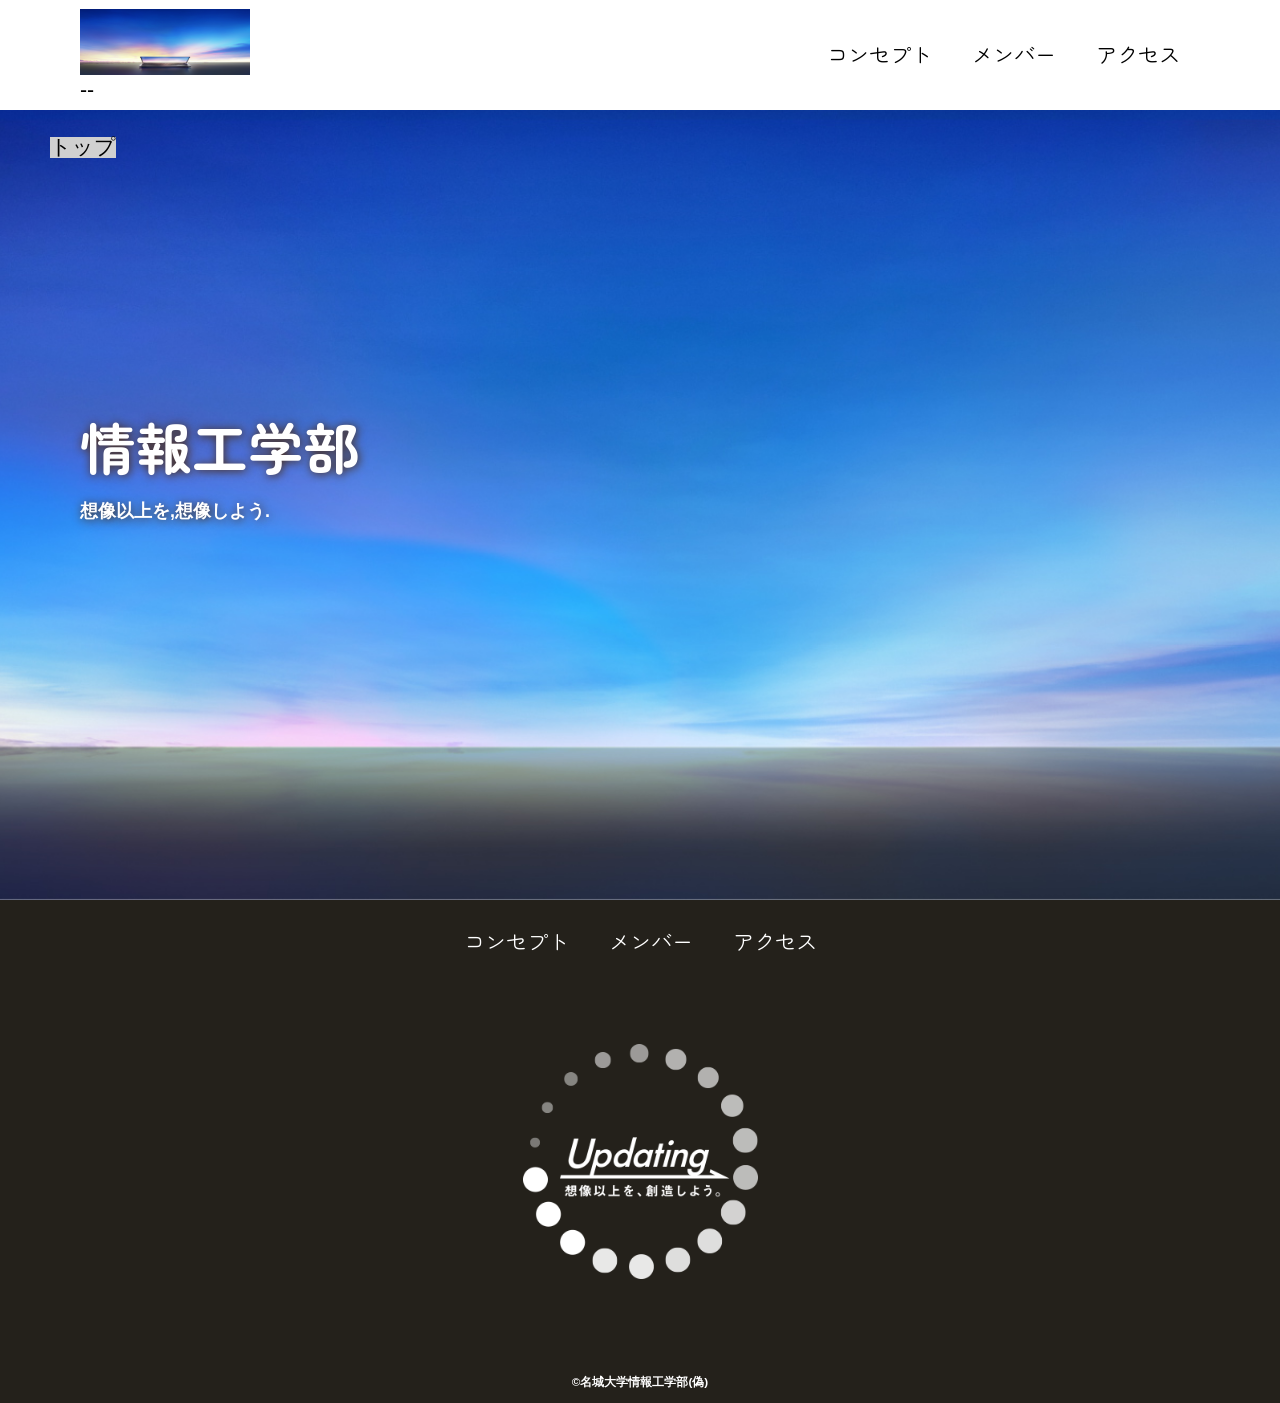
==== members.html @ cb10f5d5 "3限目" ====
<!DOCTYPE html>
<html>
    <head>
        <meta charset="UTF-8">
        <title>名城大学情報工学部非公式HP</title>
        <meta name="description" content="名城大学情報工学部非公式webサイト">
        <meta name="viewport" content="width=device-width">
        <script src="https://ajax.googleapis.com/ajax/libs/jquery/1.11.0/jquery.min.js"></script>
        <script src="js/script.js"></script>
        <link href="css/index.css" rel="stylesheet">
        <link href="index.css" rel=" stylesheet">
        <link rel="preconnect" href="https://fonts.googleapis.com">
        <link rel="preconnect" href="https://fonts.gstatic.com" crossorigin>
        <link href="https://fonts.googleapis.com/css2?family=Zen+Maru+Gothic&display=swap" rel="stylesheet">
        <script src="js/toggle-menu.js"></script>
    </head>

    <body>
        <!--header ここから-->
        <header class="header">
            <div class="header-inner">
                <a class="header-logo" href="index.html">
                    <img src="images/common/logo.png" alt="ロゴ">--
                </a>
                <button class="toggle-menu-button"></button>
                <div class="header-site-menu">
                    <nav class="site-menu">
                        <ul>
                            <li><a href="concept.html">コンセプト</a></li>
                            <li><a href="members.html">メンバー</a></li>
                            <li><a href="access.html">アクセス</a></li>
                        </ul>
                    </nav>
                </div>
            </div>
        </header>
        <!--header ここまで-->
        <!--main ここから-->
        <main class="main">
            <nav class="floating">
                <ul>
                    <li><a href="#">トップ</a></li>
                </ul>
            </nav>
            <div class="first-view">
                <div class="first-view-text">
                    <h1>情報工学部</h1>
                    <p>想像以上を,想像しよう.</p>
                </div>
            </div>
        </main>
        <!--main ここまで-->
        <!--footer ここから-->
        <footer class="footer">
            <nav class="site-menu">
                <ul>
                    <li><a href="concept.html">コンセプト</a></li>
                    <li><a href="members.html">メンバー</a></li>
                    <li><a href="access.html">アクセス</a></li>
                </ul>
            </nav>
            <a class="footer-logo" href="index.html">
                <img src="images/common/logo_footer.png" alt="ロゴ">
            </a>
            <p class="copyright"><small>&copy;名城大学情報工学部(偽)</small></p>
        </footer>
        <!--footer ここまで-->
    </body>
</html>
---- css/index.css ----
@charset "utf-8";

nav.floating{
    position: absolute;
    top: 100px;
    left: 50px;
    background-color: #d0d0d0;
}
*,
::before,
::after{
    padding: 0;
    margin: 0;
    box-sizing: border-box;
}

.first-view{
    height: calc(100vh - 110px);
    background-image: url("../images/index/bg_main.jpg");
    background-repeat: no-repeat;
    background-position: center center ;
    background-size: cover;
    display: flex;
    align-items: center;
}

.first-view-text {

    width: 100%;
    max-width: 1200px;
    margin-left: auto;
    margin-right: auto;
    padding-left: 40px;
    padding-bottom: 80px;
    color: #fff;
    font-weight: bold;
    text-shadow: 1px 1px 10px #4b2c14;
}

.first-view-text h1 {
    font-family: "Zen Maru Gothic", sans-serif;
    font-size: 56px;
    line-height: 72px;
}

.first-view-text p{
    font-size: 18px;
    margin-top: 20px;

}

.lead{
    max-width: 1200px;
    margin: 60px auto;
}



ul, ol{
    list-style: none;
}

a{
    color: inherit;
    text-decoration: none;
}

body{
    font-family: sans-serif;
    font-size: 16pt;
    color: black;
    line-height: 1;
    background-color: #fff;
}

img{
    max-width: 100%;
}

.header-inner{
    max-width: 1200px;
    height: 110px;
    margin-left: auto;
    margin-right: auto;
    padding-left: 40px;
    padding-right:40px;
    display: flex;
    justify-content: space-between;
    align-items: center;

}

.toggle-menu-button{
    display: none;
}

.header-logo{
    display: block;
    width: 170px;
}

.site-menu ul{
    display: flex;
    justify-content: end;
}

.site-menu ul li{
    margin-left: 20px;
    margin-right: 20px;
}
.site-menu ul li a{
    font-family: "Zen Maru Gothic", sans-serif;
}

@media(max-width : 800px){
    .site-menu ul{
        display: block;
        text-align: center;
    }

    .site-menu li{
        margin-top: 20px;
    }

    .header{
        position: fixed;
        top: 0;
        left:0;
        right: 0;
        background-color: #fff;
        height: 50px;
        z-index: 10;
        box-shadow: 0 3px 6px rgba(0, 0, 0, 0.1);
    }
    
    .header-inner{
        padding-left: 20px;
        padding-right: 20px;
        height: 100%;
    }

    .header-logo{
        width: 100px;
    }

    .header-inner{
        padding-left: 20px;
        padding-right: 20px;
        height: 100%;
        position: relative;
    }

    .header-logo{
        width: 100px;
    }

    .header-site-menu{
        position: absolute;
        top: 100%;
        left: 0;
        right: 0;
        color: #fff;
        background-color: #736e62;
        padding-top: 30px;
        padding-bottom: 50px;
        display: none;
    }

    .header-site-menu.is-show{
        display: block;
    }

    .toggle-menu-button{
        display: block;
        width: 44px;
        height: 34px;
        background-image: url(../images/common/icon-menu.png);
        box-sizing: 50%;
        background-position: center ;
        background-repeat: no-repeat;
        background-color: transparent;
        border: none;
        border-radius: 0;
        outline: none;
    }

    .main{
        padding-top: 50px;
    }

    .footer-logo{
        margin-top: 60px;
    }

    .copyright{
        margin-top: 50px;
    }
    
}

.footer{
    color: #fff;
    background-color: #24211b;
    padding-top: 30px;
    padding-bottom: 15px;
    display: flex;
    flex-direction: column;
    align-items: center;

}

.footer-logo{
    display: block;
    width: 235px;
    margin-top: 90px;
}

.copyright{
    font-size: 14px;
    font-weight: bold;
    margin-top: 90px;

}
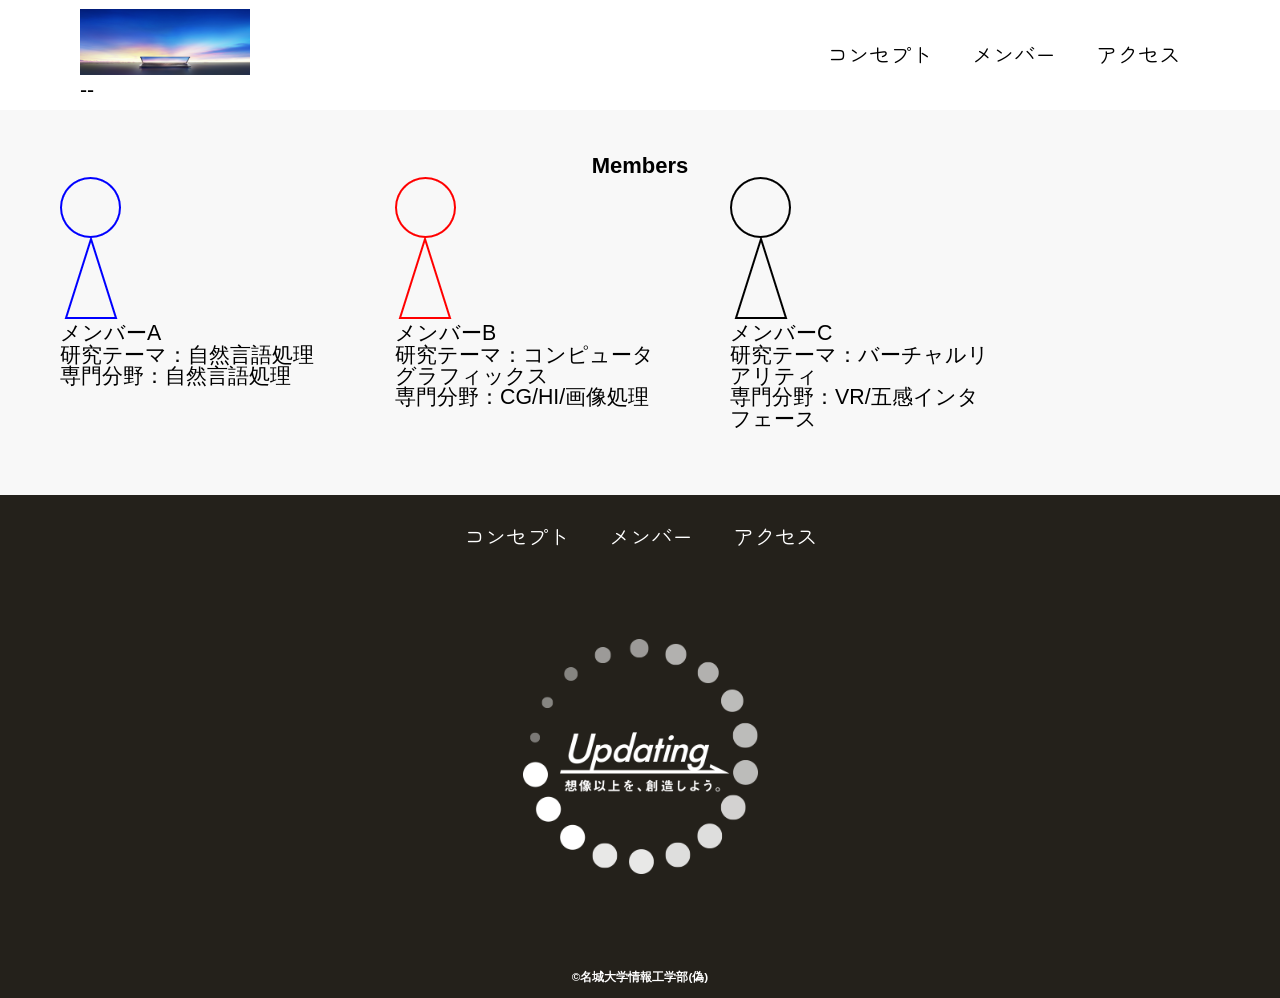
==== commit a13c6b91: "member.htmlの追加" ====
--- a/members.html
+++ b/members.html
@@ -8,7 +8,8 @@
         <script src="https://ajax.googleapis.com/ajax/libs/jquery/1.11.0/jquery.min.js"></script>
         <script src="js/script.js"></script>
         <link href="css/index.css" rel="stylesheet">
-        <link href="index.css" rel=" stylesheet">
+        <link rel="stylesheet" href="css/common.css">
+        <link rel="stylesheet" href="css/members.css">
         <link rel="preconnect" href="https://fonts.googleapis.com">
         <link rel="preconnect" href="https://fonts.gstatic.com" crossorigin>
         <link href="https://fonts.googleapis.com/css2?family=Zen+Maru+Gothic&display=swap" rel="stylesheet">
@@ -37,16 +38,34 @@
         <!--header ここまで-->
         <!--main ここから-->
         <main class="main">
-            <nav class="floating">
-                <ul>
-                    <li><a href="#">トップ</a></li>
+            <div class="members">
+                <h2>Members</h2>
+                <ul class="member-list">
+                    <li>
+                        <img src="images/members/member_A.png" alt="メンバーA">
+                        <dl>
+                            <dt>メンバーA</dt>
+                            <dd>研究テーマ：自然言語処理</dd>
+                        </dl>
+                        <p class="speciality">専門分野：自然言語処理</p>
+                    </li>
+                    <li>
+                        <img src="images/members/member_B.png" alt="メンバーB">
+                        <dl>
+                            <dt>メンバーB</dt>
+                            <dd>研究テーマ：コンピュータグラフィックス</dd>
+                        </dl>
+                        <p class="speciality">専門分野：CG/HI/画像処理</p>
+                    </li>
+                    <li>
+                        <img src="images/members/member_C.png" alt="メンバーC">
+                        <dl>
+                            <dt>メンバーC</dt>
+                            <dd>研究テーマ：バーチャルリアリティ</dd>
+                        </dl>
+                        <p class="speciality">専門分野：VR/五感インタフェース</p>
+                    </li>
                 </ul>
-            </nav>
-            <div class="first-view">
-                <div class="first-view-text">
-                    <h1>情報工学部</h1>
-                    <p>想像以上を,想像しよう.</p>
-                </div>
             </div>
         </main>
         <!--main ここまで-->
--- a/css/common.css
+++ b/css/common.css
@@ -0,0 +1,179 @@
+@charset "utf-8";
+
+*,
+::before,
+::after{
+    padding: 0;
+    margin: 0;
+    box-sizing: border-box;
+}
+
+ul, ol{
+    list-style: none;
+}
+
+a{
+    color: inherit;
+    text-decoration: none;
+}
+
+body{
+    font-family: sans-serif;
+    font-size: 16pt;
+    color: black;
+    line-height: 1;
+    background-color: #fff;
+}
+
+img{
+    max-width: 100%;
+}
+
+.header-inner{
+    max-width: 1200px;
+    height: 110px;
+    margin-left: auto;
+    margin-right: auto;
+    padding-left: 40px;
+    padding-right:40px;
+    display: flex;
+    justify-content: space-between;
+    align-items: center;
+
+}
+
+
+
+
+
+.toggle-menu-button{
+    display: none;
+}
+
+.header-logo{
+    display: block;
+    width: 170px;
+}
+
+.site-menu ul{
+    display: flex;
+    justify-content: end;
+}
+
+.site-menu ul li{
+    margin-left: 20px;
+    margin-right: 20px;
+}
+.site-menu ul li a{
+    font-family: "Zen Maru Gothic", sans-serif;
+}
+
+@media(max-width : 800px){
+    .site-menu ul{
+        display: block;
+        text-align: center;
+    }
+
+    .site-menu li{
+        margin-top: 20px;
+    }
+
+    .header{
+        position: fixed;
+        top: 0;
+        left:0;
+        right: 0;
+        background-color: #fff;
+        height: 50px;
+        z-index: 10;
+        box-shadow: 0 3px 6px rgba(0, 0, 0, 0.1);
+    }
+    
+    .header-inner{
+        padding-left: 20px;
+        padding-right: 20px;
+        height: 100%;
+    }
+
+    .header-logo{
+        width: 100px;
+    }
+
+    .header-inner{
+        padding-left: 20px;
+        padding-right: 20px;
+        height: 100%;
+        position: relative;
+    }
+
+    .header-logo{
+        width: 100px;
+    }
+
+    .header-site-menu{
+        position: absolute;
+        top: 100%;
+        left: 0;
+        right: 0;
+        color: #fff;
+        background-color: #736e62;
+        padding-top: 30px;
+        padding-bottom: 50px;
+        display: none;
+    }
+
+    .header-site-menu.is-show{
+        display: block;
+    }
+
+    .toggle-menu-button{
+        display: block;
+        width: 44px;
+        height: 34px;
+        background-image: url(../images/common/icon-menu.png);
+        box-sizing: 50%;
+        background-position: center ;
+        background-repeat: no-repeat;
+        background-color: transparent;
+        border: none;
+        border-radius: 0;
+        outline: none;
+    }
+
+    .main{
+        padding-top: 50px;
+    }
+
+    .footer-logo{
+        margin-top: 60px;
+    }
+
+    .copyright{
+        margin-top: 50px;
+    }
+    
+}
+
+.footer{
+    color: #fff;
+    background-color: #24211b;
+    padding-top: 30px;
+    padding-bottom: 15px;
+    display: flex;
+    flex-direction: column;
+    align-items: center;
+
+}
+
+.footer-logo{
+    display: block;
+    width: 235px;
+    margin-top: 90px;
+}
+
+.copyright{
+    font-size: 14px;
+    font-weight: bold;
+    margin-top: 90px;
+
+}
--- a/css/members.css
+++ b/css/members.css
@@ -0,0 +1,56 @@
+.members{
+    background-color: #f8f8f8;
+    padding-top: 45px;
+    padding-bottom: 55px;
+}
+
+.members h2{
+    font-size: 22px;
+    font-weight: bold;
+    text-align: center;
+
+}
+
+.members h2 ::after{
+    content: '';
+    display: block;
+    width: 36px;
+    height: 3px;
+    background-color: #000;
+    margin-top: 20px;
+    margin-left: auto;
+    margin-right: auto;
+}
+
+.member-list{
+    display: flex;
+    padding-top: 40ox;
+    padding-bottom: 10px;
+    padding-left: 60px;
+    padding-right: 60px;
+    overflow: scroll;
+    /* はみ出た部分を横スクロールで表示 */
+}
+
+@media (max-width : 800px){
+    .member-list{
+        padding-left: 20px;
+        padding-right: 20px;
+    }
+
+    .member-list li{
+        width: 220px;
+        margin-left: 30px;
+    }
+}
+.member-list li{
+    flex-shrink: 0;
+    width: 260px;
+    margin-left: 75px;
+    
+}
+
+.member-list li:first-child{
+    margin-left: 0;
+
+}
